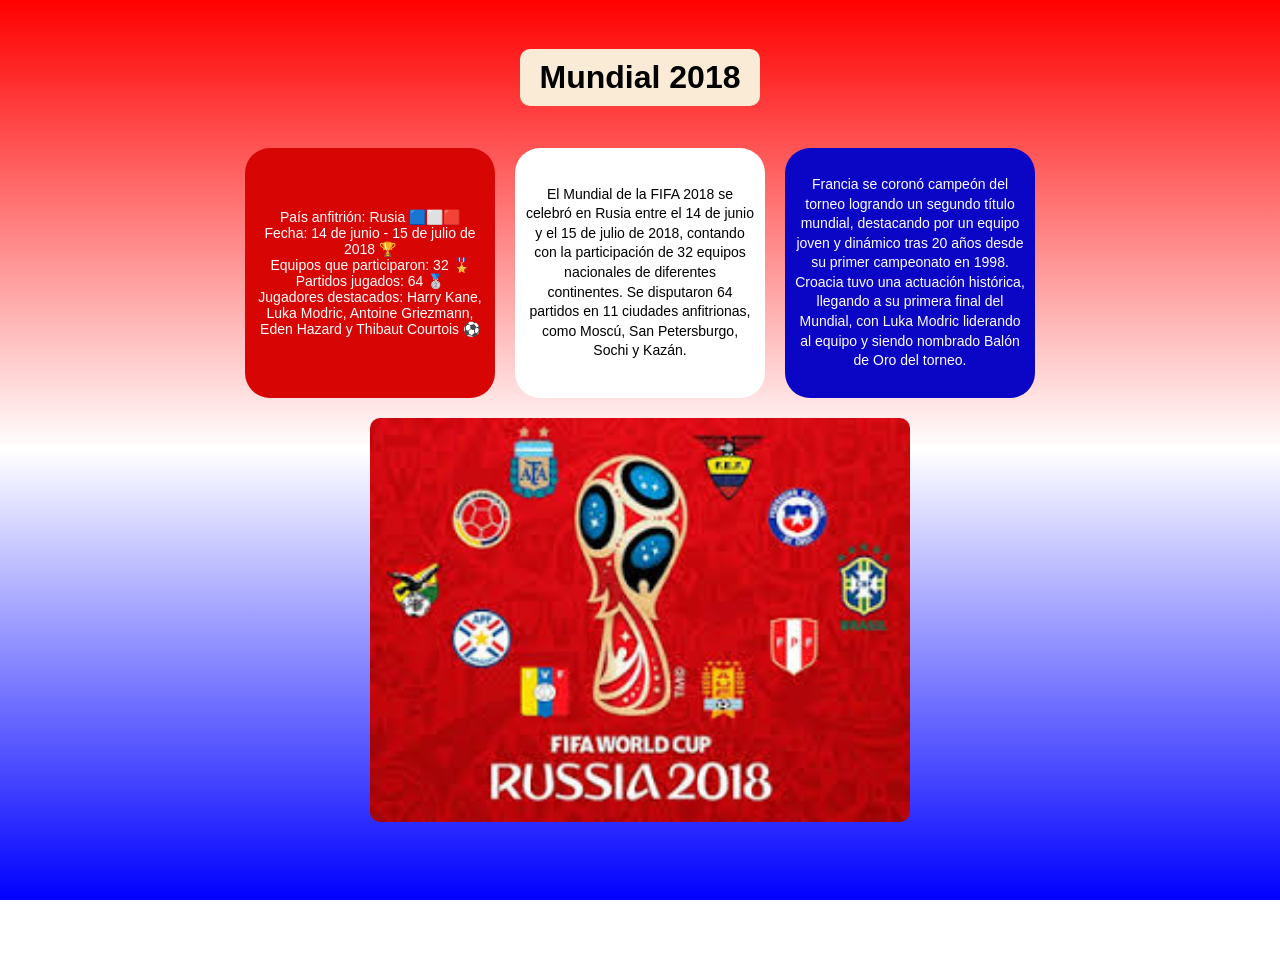
==== index.html @ 2cc969d1 "termine el inicio de la pagina con los cuadros alineados y ademas de que le agregue una imagen" ====
<!DOCTYPE html>
<html lang="es">
<head>
    <meta charset="UTF-8">
    <meta name="viewport" content="width=device-width, initial-scale=1.0">
    <title>Mundial 2018</title>
    <link rel="stylesheet" href="estilos.css">
</head>
<body>
    <!-- Título -->
    <h1>Mundial 2018</h1>

    <!-- Contenedor principal para los tres cuadros -->
    <div class="contenedor-2">

        <!-- Cuadro 1 -->
        <div class="contenedor-1">
            <ul>
                <li>País anfitrión: Rusia 🟦⬜🟥</li>
                <li>Fecha: 14 de junio - 15 de julio de 2018 🏆</li>
                <li>Equipos que participaron: 32 🎖️</li>
                <li>Partidos jugados: 64 🥈</li>
                <li>Jugadores destacados: Harry Kane, Luka Modric, Antoine Griezmann, Eden Hazard y Thibaut Courtois ⚽</li>
            </ul>
        </div>

        <!-- Cuadro 2 -->
        <div class="ppp">
            <p>El Mundial de la FIFA 2018 se celebró en Rusia entre el 14 de junio y el 15 de julio de 2018, contando con la participación de 32 equipos nacionales de diferentes continentes. Se disputaron 64 partidos en 11 ciudades anfitrionas, como Moscú, San Petersburgo, Sochi y Kazán.</p>
        </div>

        <!-- Cuadro 3 -->
        <div class="mmm3">
            <p>Francia se coronó campeón del torneo logrando un segundo título mundial, destacando por un equipo joven y dinámico tras 20 años desde su primer campeonato en 1998.  
            Croacia tuvo una actuación histórica, llegando a su primera final del Mundial, con Luka Modric liderando al equipo y siendo nombrado Balón de Oro del torneo.</p>
        </div>



       
      
      
      </div>

      
       <div class="imagen">


        <img src="mundial.jpg" alt="mundial">



        




<!-- antony inicio -->






 <!-- fin antony -->








 <!-- aless inicio -->













  <!-- aless final -->








  <!-- palala inicio -->












   <!-- palala final -->






</body>
</html>
---- estilos.css ----
body {
    background: linear-gradient(to bottom, red, white, blue);
    background-repeat: no-repeat;     
    background-attachment: fixed;   
    min-height: 100vh;                
    
    padding: 20px;
    font-family: 'Gill Sans', Calibri, 'Trebuchet MS', sans-serif;
    display: flex;
    flex-direction: column;
    align-items: center;
}

/* Título */
h1 {
    background-color: antiquewhite;
    text-align: center;
    padding: 10px 20px;
    border-radius: 10px;
}

/* Contenedor principal para los tres cuadros */
.contenedor-2 {
    display: flex;           
    justify-content: center; 
    gap: 20px;             
    margin-top: 20px;
    flex-wrap: wrap;         
}

/* Estilos comunes para los cuadros */
.contenedor-1, .ppp, .mmm3 {
    width: 250px;
    height: 250px;
    border-radius: 10%;
    display: flex;
    justify-content: center;
    align-items: center;     
    text-align: center;
    padding: 10px;
    box-sizing: border-box;
}

/* Colores individuales */
.contenedor-1 {
    background-color: rgb(216, 5, 5);
    color: white;
}

.ppp {
    background-color: rgb(255, 255, 255);
    color: black; 
}

.mmm3 {
    background-color: rgb(11, 5, 198);
    color: white;
}

/* Lista dentro de contenedor-1 */
.contenedor-1 ul {
    list-style: none; 
    padding: 0;
    margin: 0;
    font-size: 14px;
}

/* Párrafos dentro de ppp y mmm3 */
.ppp p, .mmm3 p {
    font-size: 14px;
    line-height: 1.4;
}



.imagen {
    margin-top: 20px;
    display: flex;
    justify-content: center;
}

.imagen img {
    width: 600px;        
    max-width: 90%;      
    border-radius: 10px; 
}
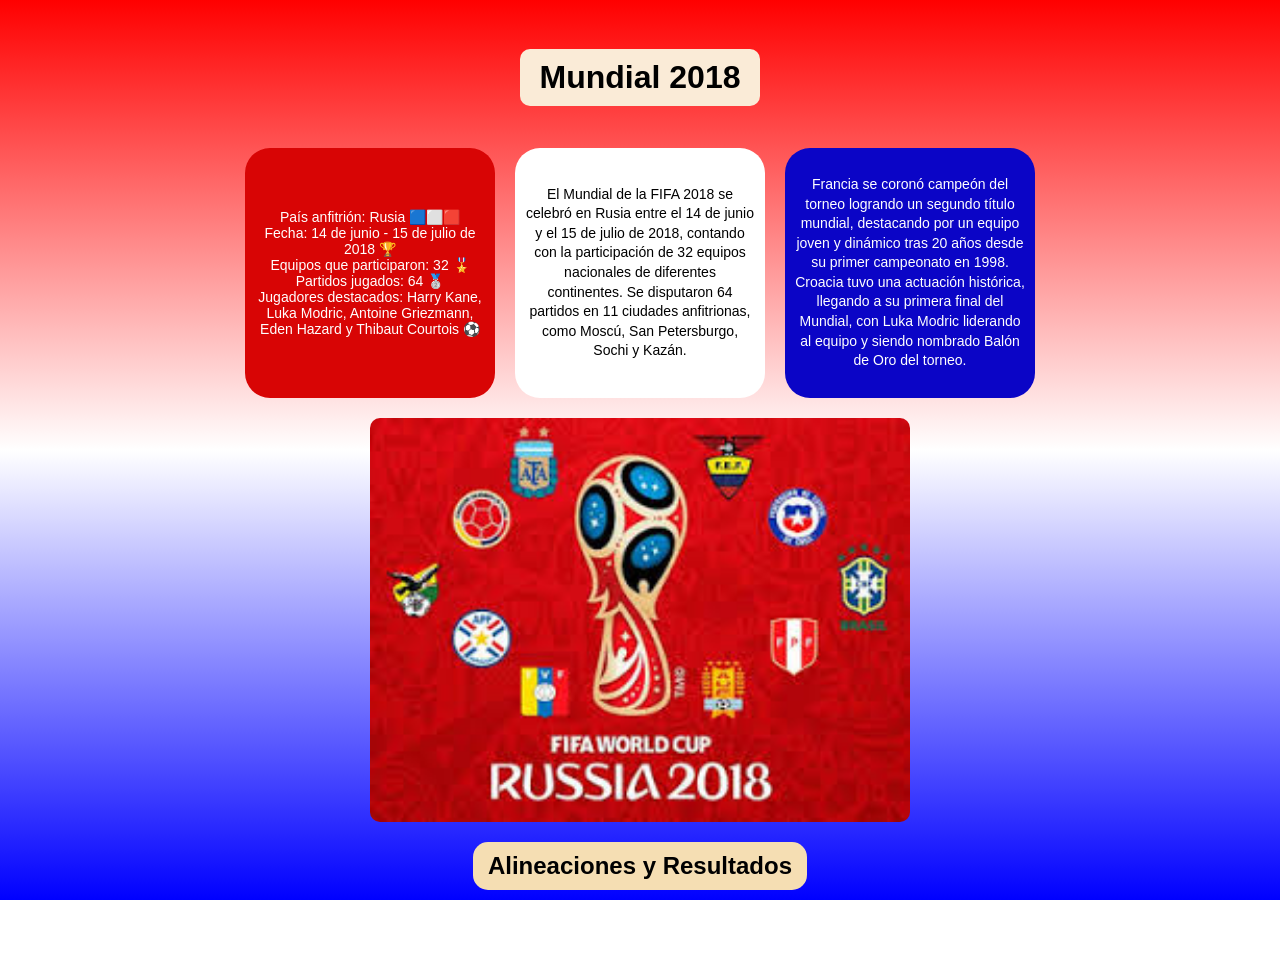
==== commit 92576d10: "titulo de alineaciones y configuracion de codigo css" ====
--- a/index.html
+++ b/index.html
@@ -47,8 +47,7 @@
 
 
         <img src="mundial.jpg" alt="mundial">
-
-
+        </div>
 
         
 
@@ -56,6 +55,7 @@
 
 
 <!-- antony inicio -->
+ <h2>Alineaciones y Resultados</h2>
 
 
 
--- a/estilos.css
+++ b/estilos.css
@@ -83,4 +83,29 @@
     width: 600px;        
     max-width: 90%;      
     border-radius: 10px; 
-}+}
+/* aleazar final */
+
+
+
+/* antony inicio */
+h2{
+    background-color: wheat;
+    border-radius: 15px;
+    padding: 10px 15px;
+}
+
+/* antony final */
+
+
+
+/* aless inicio */
+
+/* aless final */
+
+
+
+/* palala inicio */
+
+/* palala final */
+
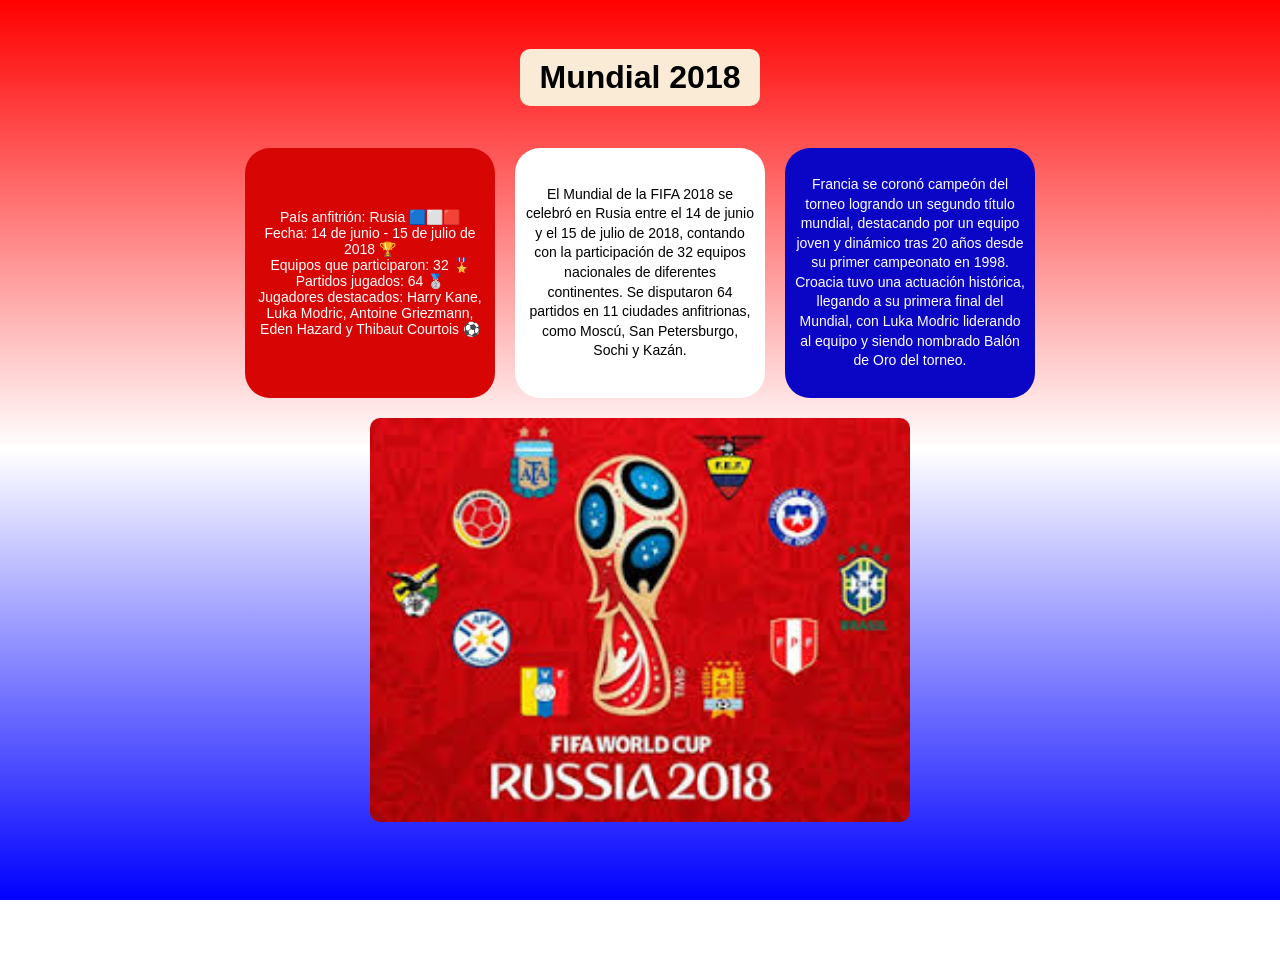
==== commit 473e30d1: "solo puse un nav por que me hacia falta" ====
--- a/index.html
+++ b/index.html
@@ -47,7 +47,8 @@
 
 
         <img src="mundial.jpg" alt="mundial">
-        </div>
+      </div>
+
 
         
 
@@ -55,7 +56,6 @@
 
 
 <!-- antony inicio -->
- <h2>Alineaciones y Resultados</h2>
 
 
 
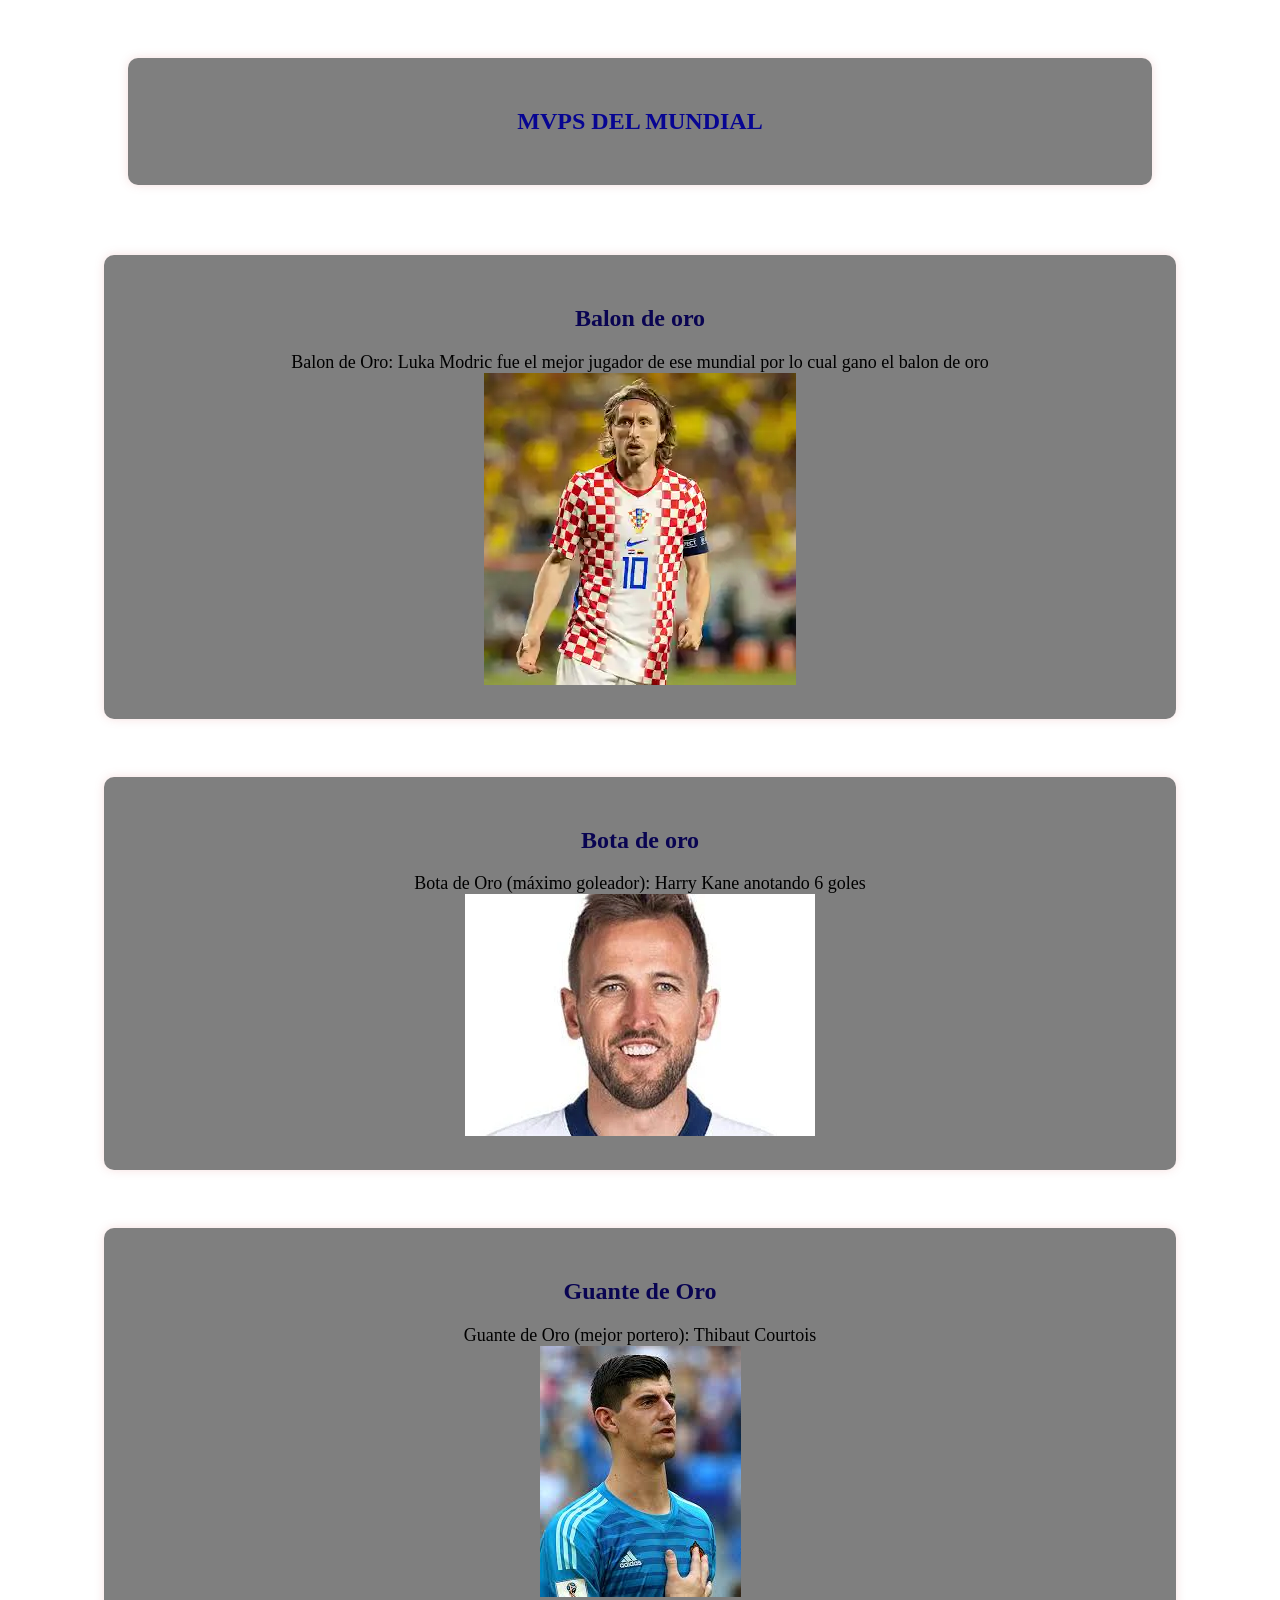
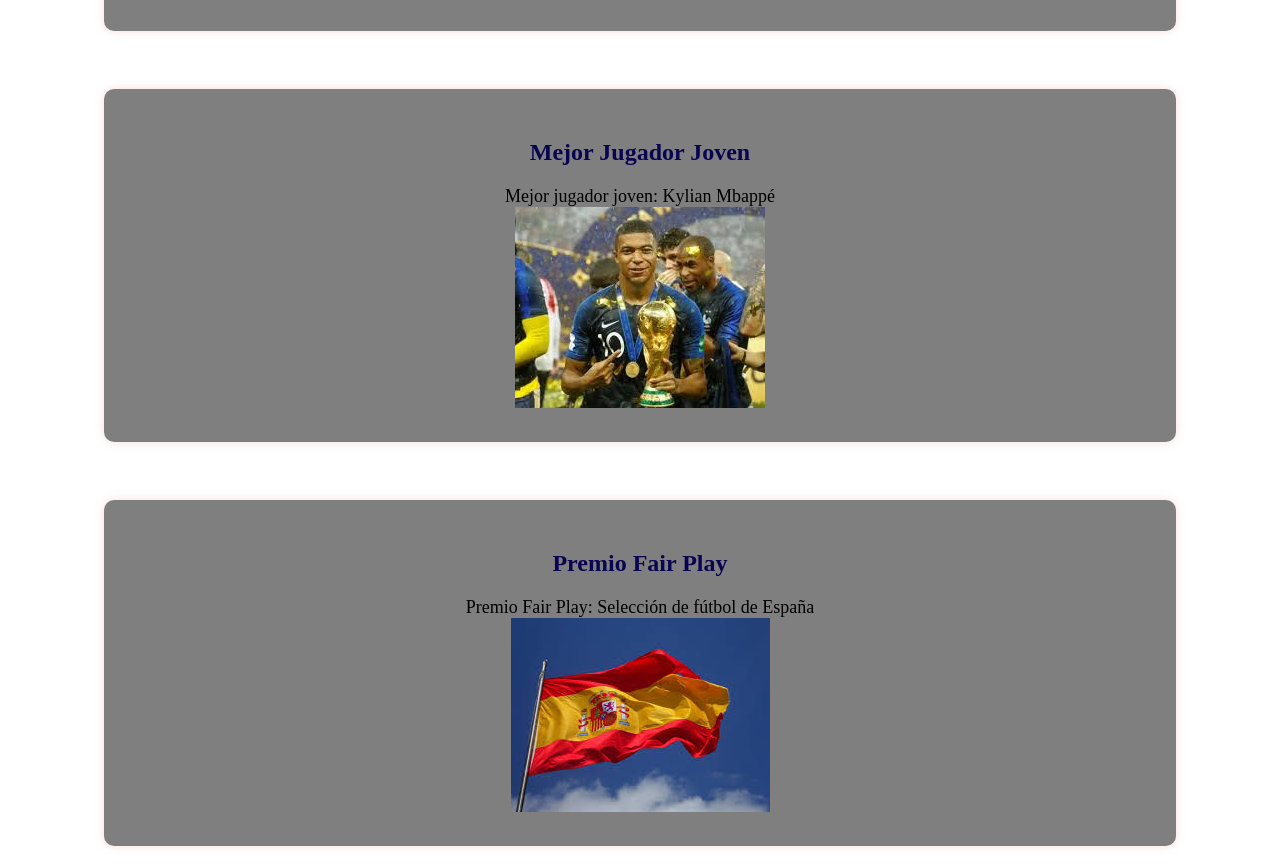
==== commit 76c83f68: "Termine de crear la pagina y le puse scc" ====
--- a/index.html
+++ b/index.html
@@ -1,118 +1,45 @@
 <!DOCTYPE html>
-<html lang="es">
+<html lang="en">
 <head>
     <meta charset="UTF-8">
     <meta name="viewport" content="width=device-width, initial-scale=1.0">
-    <title>Mundial 2018</title>
+    <title>Document</title>
     <link rel="stylesheet" href="estilos.css">
 </head>
 <body>
-    <!-- Título -->
-    <h1>Mundial 2018</h1>
-
-    <!-- Contenedor principal para los tres cuadros -->
-    <div class="contenedor-2">
-
-        <!-- Cuadro 1 -->
-        <div class="contenedor-1">
-            <ul>
-                <li>País anfitrión: Rusia 🟦⬜🟥</li>
-                <li>Fecha: 14 de junio - 15 de julio de 2018 🏆</li>
-                <li>Equipos que participaron: 32 🎖️</li>
-                <li>Partidos jugados: 64 🥈</li>
-                <li>Jugadores destacados: Harry Kane, Luka Modric, Antoine Griezmann, Eden Hazard y Thibaut Courtois ⚽</li>
-            </ul>
-        </div>
-
-        <!-- Cuadro 2 -->
-        <div class="ppp">
-            <p>El Mundial de la FIFA 2018 se celebró en Rusia entre el 14 de junio y el 15 de julio de 2018, contando con la participación de 32 equipos nacionales de diferentes continentes. Se disputaron 64 partidos en 11 ciudades anfitrionas, como Moscú, San Petersburgo, Sochi y Kazán.</p>
-        </div>
-
-        <!-- Cuadro 3 -->
-        <div class="mmm3">
-            <p>Francia se coronó campeón del torneo logrando un segundo título mundial, destacando por un equipo joven y dinámico tras 20 años desde su primer campeonato en 1998.  
-            Croacia tuvo una actuación histórica, llegando a su primera final del Mundial, con Luka Modric liderando al equipo y siendo nombrado Balón de Oro del torneo.</p>
-        </div>
-
-
-
-       
-      
-      
-      </div>
-
-      
-       <div class="imagen">
-
-
-        <img src="mundial.jpg" alt="mundial">
-      </div>
-
-
-        
-
-
-
-
-<!-- antony inicio -->
-
-
-
-
-
-
- <!-- fin antony -->
-
-
-
-
-
-
-
-
- <!-- aless inicio -->
-
-
-
-
-
-
-
-
-
-
-
-
-
-  <!-- aless final -->
-
-
-
-
-
-
-
-
-  <!-- palala inicio -->
-
-
-
-
-
-
-
-
-
-
-
-
-   <!-- palala final -->
-
-
-
-
-
-
+    <header>
+        <section>
+        <h1>MVPS DEL MUNDIAL</h1>
+        </section>
+    </header>
+    <section>
+        <h2>Balon de oro</h2>
+        <p>Balon de Oro: Luka Modric fue el mejor jugador de ese mundial por lo cual gano el balon de oro</p>
+        <img src="Luka.modrc.webp" alt="Luka">
+    </section>
+    <br>
+    <section>
+        <h2>Bota de oro</h2>
+        <p>Bota de Oro (máximo goleador): Harry Kane anotando 6 goles</p>
+        <img src="Harry.kane.webp" alt="Harry">
+    </section>
+    <br>
+    <section>
+        <h2>Guante de Oro</h2>
+        <p>Guante de Oro (mejor portero): Thibaut Courtois</p>
+        <img src="Cour.tua.jpg" alt="Courtois">
+    </section>
+    <br>
+    <section>
+        <h2>Mejor Jugador Joven</h2>
+        <p>Mejor jugador joven: Kylian Mbappé</p>
+        <img src="kiki.mba.jpg" alt="Mbappe">
+    </section>
+    <br>
+    <section>
+        <h2>Premio Fair Play</h2>
+        <p>Premio Fair Play: Selección de fútbol de España</p>
+        <img src="espa.ñaxd.jpg" alt="España">
+    </section>
 </body>
 </html>
--- a/estilos.css
+++ b/estilos.css
@@ -1,111 +1,28 @@
-body {
-    background: linear-gradient(to bottom, red, white, blue);
-    background-repeat: no-repeat;     
-    background-attachment: fixed;   
-    min-height: 100vh;                
-    
-    padding: 20px;
-    font-family: 'Gill Sans', Calibri, 'Trebuchet MS', sans-serif;
-    display: flex;
-    flex-direction: column;
-    align-items: center;
+header {
+    background: linear-gradient(to rinht, #8B0000, #b22222);
+    color: rgb(7, 5, 146);
+    text-align: center;
+    padding: 30px;
 }
 
-/* Título */
-h1 {
-    background-color: antiquewhite;
+section {
+    padding: 30px;
     text-align: center;
-    padding: 10px 20px;
+}
+section h2 {
+    color: #090452;
+    text-align: center;
+}
+section p {
+    max-width: 700px;
+    margin: auto;
+    font-size: 18px;
+}
+/* TARJETA CENTRAL */
+section {
+    background: rgba(0, 0, 0, 0.5);
+    margin: 20px auto;
+    width: 80%;
     border-radius: 10px;
-}
-
-/* Contenedor principal para los tres cuadros */
-.contenedor-2 {
-    display: flex;           
-    justify-content: center; 
-    gap: 20px;             
-    margin-top: 20px;
-    flex-wrap: wrap;         
-}
-
-/* Estilos comunes para los cuadros */
-.contenedor-1, .ppp, .mmm3 {
-    width: 250px;
-    height: 250px;
-    border-radius: 10%;
-    display: flex;
-    justify-content: center;
-    align-items: center;     
-    text-align: center;
-    padding: 10px;
-    box-sizing: border-box;
-}
-
-/* Colores individuales */
-.contenedor-1 {
-    background-color: rgb(216, 5, 5);
-    color: white;
-}
-
-.ppp {
-    background-color: rgb(255, 255, 255);
-    color: black; 
-}
-
-.mmm3 {
-    background-color: rgb(11, 5, 198);
-    color: white;
-}
-
-/* Lista dentro de contenedor-1 */
-.contenedor-1 ul {
-    list-style: none; 
-    padding: 0;
-    margin: 0;
-    font-size: 14px;
-}
-
-/* Párrafos dentro de ppp y mmm3 */
-.ppp p, .mmm3 p {
-    font-size: 14px;
-    line-height: 1.4;
-}
-
-
-
-.imagen {
-    margin-top: 20px;
-    display: flex;
-    justify-content: center;
-}
-
-.imagen img {
-    width: 600px;        
-    max-width: 90%;      
-    border-radius: 10px; 
-}
-/* aleazar final */
-
-
-
-/* antony inicio */
-h2{
-    background-color: wheat;
-    border-radius: 15px;
-    padding: 10px 15px;
-}
-
-/* antony final */
-
-
-
-/* aless inicio */
-
-/* aless final */
-
-
-
-/* palala inicio */
-
-/* palala final */
-
+    box-shadow: 0px 0px 10px rgba(245, 218, 218, 0.87);
+}
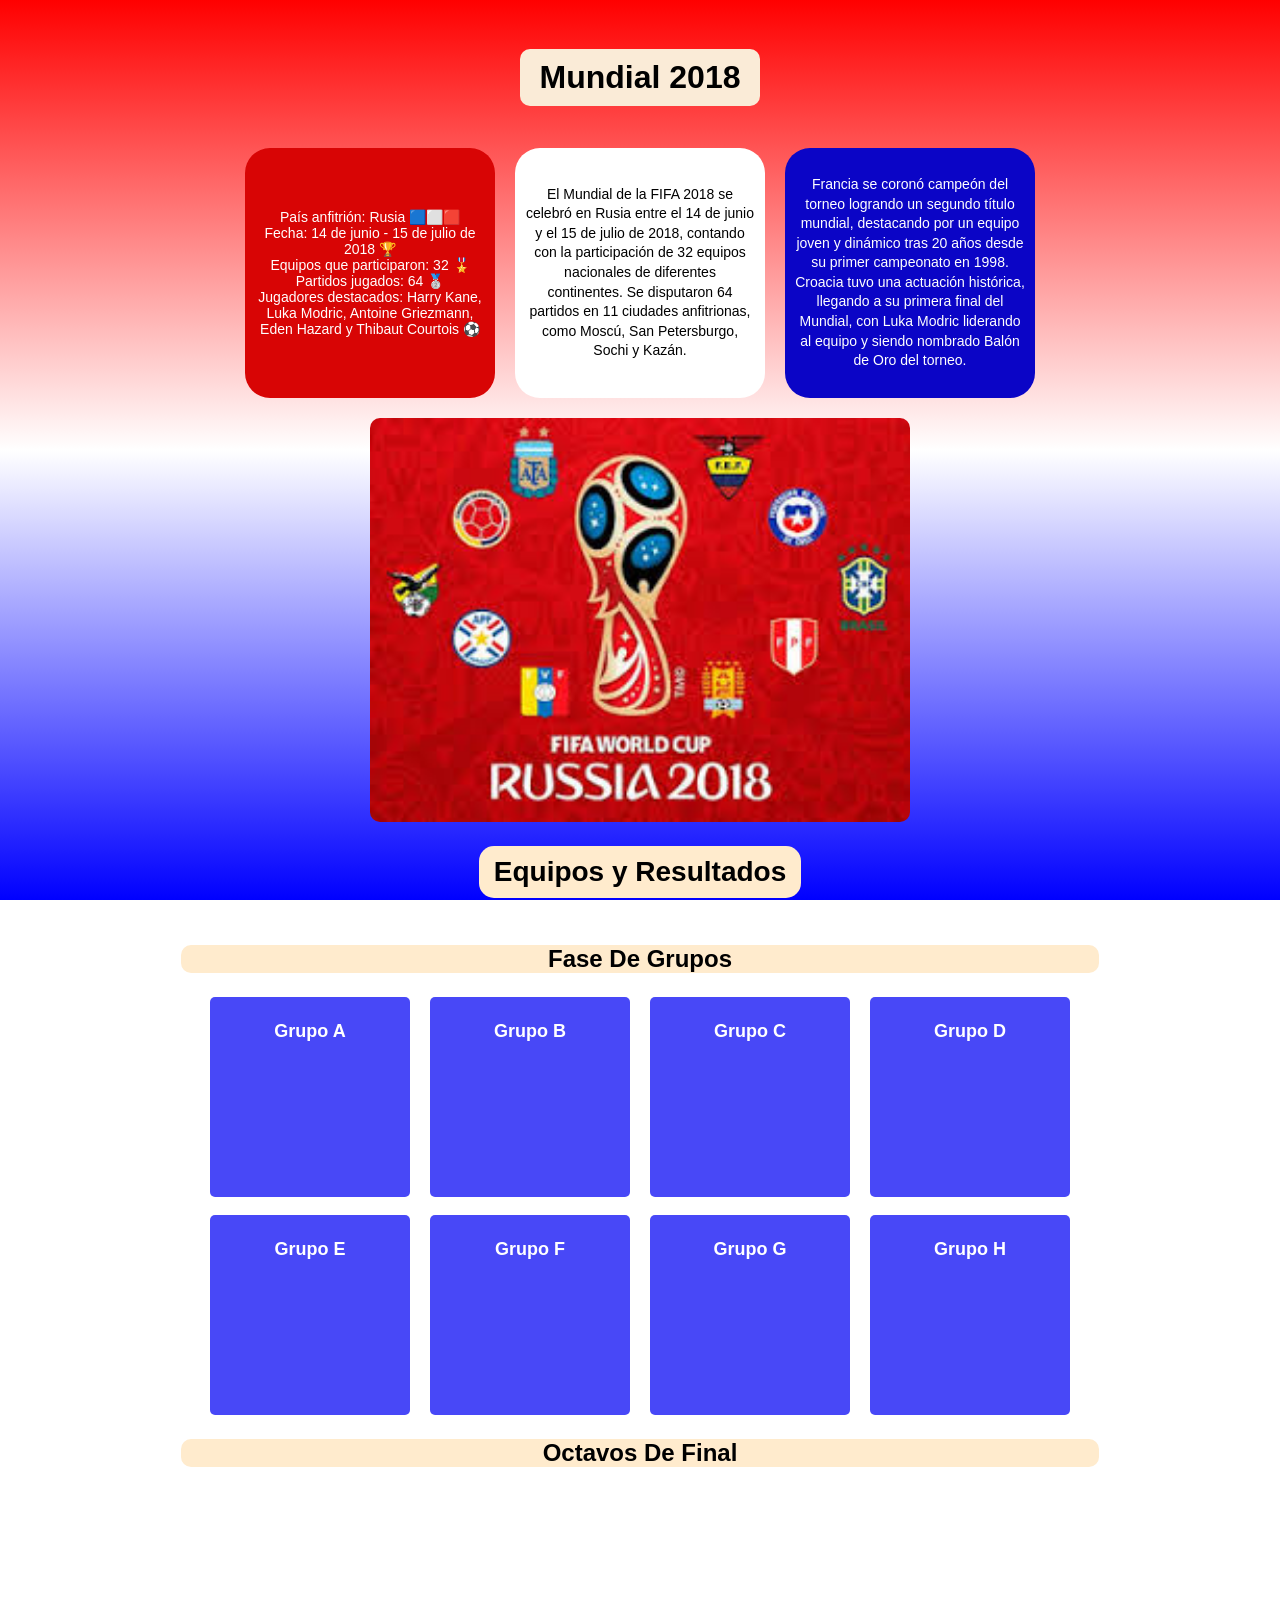
==== commit 097f1533: "creacion de cajas y bloques con css" ====
--- a/index.html
+++ b/index.html
@@ -1,45 +1,146 @@
 <!DOCTYPE html>
-<html lang="en">
+<html lang="es">
 <head>
     <meta charset="UTF-8">
     <meta name="viewport" content="width=device-width, initial-scale=1.0">
-    <title>Document</title>
+    <title>Mundial 2018</title>
     <link rel="stylesheet" href="estilos.css">
 </head>
 <body>
-    <header>
-        <section>
-        <h1>MVPS DEL MUNDIAL</h1>
-        </section>
-    </header>
-    <section>
-        <h2>Balon de oro</h2>
-        <p>Balon de Oro: Luka Modric fue el mejor jugador de ese mundial por lo cual gano el balon de oro</p>
-        <img src="Luka.modrc.webp" alt="Luka">
-    </section>
-    <br>
-    <section>
-        <h2>Bota de oro</h2>
-        <p>Bota de Oro (máximo goleador): Harry Kane anotando 6 goles</p>
-        <img src="Harry.kane.webp" alt="Harry">
-    </section>
-    <br>
-    <section>
-        <h2>Guante de Oro</h2>
-        <p>Guante de Oro (mejor portero): Thibaut Courtois</p>
-        <img src="Cour.tua.jpg" alt="Courtois">
-    </section>
-    <br>
-    <section>
-        <h2>Mejor Jugador Joven</h2>
-        <p>Mejor jugador joven: Kylian Mbappé</p>
-        <img src="kiki.mba.jpg" alt="Mbappe">
-    </section>
-    <br>
-    <section>
-        <h2>Premio Fair Play</h2>
-        <p>Premio Fair Play: Selección de fútbol de España</p>
-        <img src="espa.ñaxd.jpg" alt="España">
-    </section>
+    <!-- Título -->
+    <h1>Mundial 2018</h1>
+
+    <!-- Contenedor principal para los tres cuadros -->
+    <div class="contenedor-2">
+
+        <!-- Cuadro 1 -->
+        <div class="contenedor-1">
+            <ul>
+                <li>País anfitrión: Rusia 🟦⬜🟥</li>
+                <li>Fecha: 14 de junio - 15 de julio de 2018 🏆</li>
+                <li>Equipos que participaron: 32 🎖️</li>
+                <li>Partidos jugados: 64 🥈</li>
+                <li>Jugadores destacados: Harry Kane, Luka Modric, Antoine Griezmann, Eden Hazard y Thibaut Courtois ⚽</li>
+            </ul>
+        </div>
+
+        <!-- Cuadro 2 -->
+        <div class="ppp">
+            <p>El Mundial de la FIFA 2018 se celebró en Rusia entre el 14 de junio y el 15 de julio de 2018, contando con la participación de 32 equipos nacionales de diferentes continentes. Se disputaron 64 partidos en 11 ciudades anfitrionas, como Moscú, San Petersburgo, Sochi y Kazán.</p>
+        </div>
+
+        <!-- Cuadro 3 -->
+        <div class="mmm3">
+            <p>Francia se coronó campeón del torneo logrando un segundo título mundial, destacando por un equipo joven y dinámico tras 20 años desde su primer campeonato en 1998.  
+            Croacia tuvo una actuación histórica, llegando a su primera final del Mundial, con Luka Modric liderando al equipo y siendo nombrado Balón de Oro del torneo.</p>
+        </div>
+
+
+
+       
+      
+      
+      </div>
+
+      
+       <div class="imagen">
+
+
+        <img src="mundial.jpg" alt="mundial">
+        </div>
+
+        
+
+
+
+
+<!-- antony inicio -->
+ <h2>Equipos y Resultados</h2>
+     
+<h3>Fase De Grupos</h3>
+    
+ <div class="Contenedor-equipo1">
+    <div class="caja"><h4>Grupo A</h4></div>
+    <div class="caja"><h4>Grupo B</h4></div>
+    <div class="caja"><h4>Grupo C</h4></div>
+    <div class="caja"><h4>Grupo D</h4></div>
+ </div>
+ <br>
+ <div class="contenedor-equipo2">
+    <div class="caja"><h4>Grupo E</h4></div>
+    <div class="caja"><h4>Grupo F</h4></div>
+    <div class="caja"><h4>Grupo G</h4></div>
+    <div class="caja"><h4>Grupo H</h4></div>
+ </div>
+
+ <h3>Octavos De Final</h3>
+
+ <div class="Contenedor-octavos1">
+    <div class="caja1"><h4>1</h4></div>
+    <div class="caja1"><h4>2</h4></div>
+    <div class="caja1"><h4>3</h4></div>
+    <div class="caja1"><h4>4</h4></div>
+ </div>
+ <br>
+ <div class="contenedor-octavos2">
+    <div class="caja1"><h4>5</h4></div>
+    <div class="caja1"><h4>6</h4></div>
+    <div class="caja1"><h4>7</h4></div>
+    <div class="caja1"><h4>8</h4></div>
+ </div>
+
+
+ <!-- fin antony -->
+
+
+
+
+
+
+
+
+ <!-- aless inicio -->
+
+
+
+
+
+
+
+
+
+
+
+
+
+  <!-- aless final -->
+
+
+
+
+
+
+
+
+  <!-- palala inicio -->
+
+
+
+
+
+
+
+
+
+
+
+
+   <!-- palala final -->
+
+
+
+
+
+
 </body>
 </html>
--- a/estilos.css
+++ b/estilos.css
@@ -1,28 +1,155 @@
-header {
-    background: linear-gradient(to rinht, #8B0000, #b22222);
-    color: rgb(7, 5, 146);
-    text-align: center;
-    padding: 30px;
+body {
+    background: linear-gradient(to bottom, red, white, blue);
+    background-repeat: no-repeat;     
+    background-attachment: fixed;   
+    min-height: 100vh;                
+    
+    padding: 20px;
+    font-family: 'Gill Sans', Calibri, 'Trebuchet MS', sans-serif;
+    display: flex;
+    flex-direction: column;
+    align-items: center;
 }
 
-section {
-    padding: 30px;
+/* Título */
+h1 {
+    background-color: antiquewhite;
     text-align: center;
+    padding: 10px 20px;
+    border-radius: 10px;
 }
-section h2 {
-    color: #090452;
+
+/* Contenedor principal para los tres cuadros */
+.contenedor-2 {
+    display: flex;           
+    justify-content: center; 
+    gap: 20px;             
+    margin-top: 20px;
+    flex-wrap: wrap;         
+}
+
+/* Estilos comunes para los cuadros */
+.contenedor-1, .ppp, .mmm3 {
+    width: 250px;
+    height: 250px;
+    border-radius: 10%;
+    display: flex;
+    justify-content: center;
+    align-items: center;     
     text-align: center;
+    padding: 10px;
+    box-sizing: border-box;
 }
-section p {
-    max-width: 700px;
-    margin: auto;
+
+/* Colores individuales */
+.contenedor-1 {
+    background-color: rgb(216, 5, 5);
+    color: white;
+}
+
+.ppp {
+    background-color: rgb(255, 255, 255);
+    color: black; 
+}
+
+.mmm3 {
+    background-color: rgb(11, 5, 198);
+    color: white;
+}
+
+/* Lista dentro de contenedor-1 */
+.contenedor-1 ul {
+    list-style: none; 
+    padding: 0;
+    margin: 0;
+    font-size: 14px;
+}
+
+/* Párrafos dentro de ppp y mmm3 */
+.ppp p, .mmm3 p {
+    font-size: 14px;
+    line-height: 1.4;
+}
+
+
+
+.imagen {
+    margin-top: 20px;
+    display: flex;
+    justify-content: center;
+}
+
+.imagen img {
+    width: 600px;        
+    max-width: 90%;      
+    border-radius: 10px; 
+}
+/* aleazar final */
+
+
+
+/* antony inicio */
+h2{
+    background-color: blanchedalmond;
+    border-radius: 15px;
+    padding: 10px 15px;
+    font-size: 28px;
+}
+h3{
+    font-size: 24px;
+    font-family: 'Lucida Sans', 'Lucida Sans Regular', 'Lucida Grande', 'Lucida Sans Unicode', Geneva, Verdana, sans-serif;
+    text-align: center;
+    background-color: blanchedalmond;
+    height: 75%;
+    width: 75%;
+    border-radius: 10px;
+}
+.caja{
+    background-color: rgba(31, 31, 245, 0.815);
+    border-radius: 5px;
+    height: 200px;
+    width: 200px;
+}
+.Contenedor-equipo1{
+    display: flex;
+    gap: 20px;
+}
+.contenedor-equipo2{
+    display: flex;
+    gap: 20px;
+}
+h4{
+    text-align: center;
+    color: white;
     font-size: 18px;
+    font-family: 'Segoe UI', Tahoma, Geneva, Verdana, sans-serif;
 }
-/* TARJETA CENTRAL */
-section {
-    background: rgba(0, 0, 0, 0.5);
-    margin: 20px auto;
-    width: 80%;
-    border-radius: 10px;
-    box-shadow: 0px 0px 10px rgba(245, 218, 218, 0.87);
-}+.caja1{
+    background-color: white;
+    border-radius: 5px;
+    height: 200px;
+    width: 200px;
+}
+.contenedor-octavos1{
+    display: flex;
+    gap: 20px;
+}
+.contenedor-octavos2{
+    display: flex;
+    gap: 20px;
+}
+
+
+/* antony final */
+
+
+/* aless inicio */
+
+/* aless final */
+
+
+
+/* palala inicio */
+
+/* palala final */
+
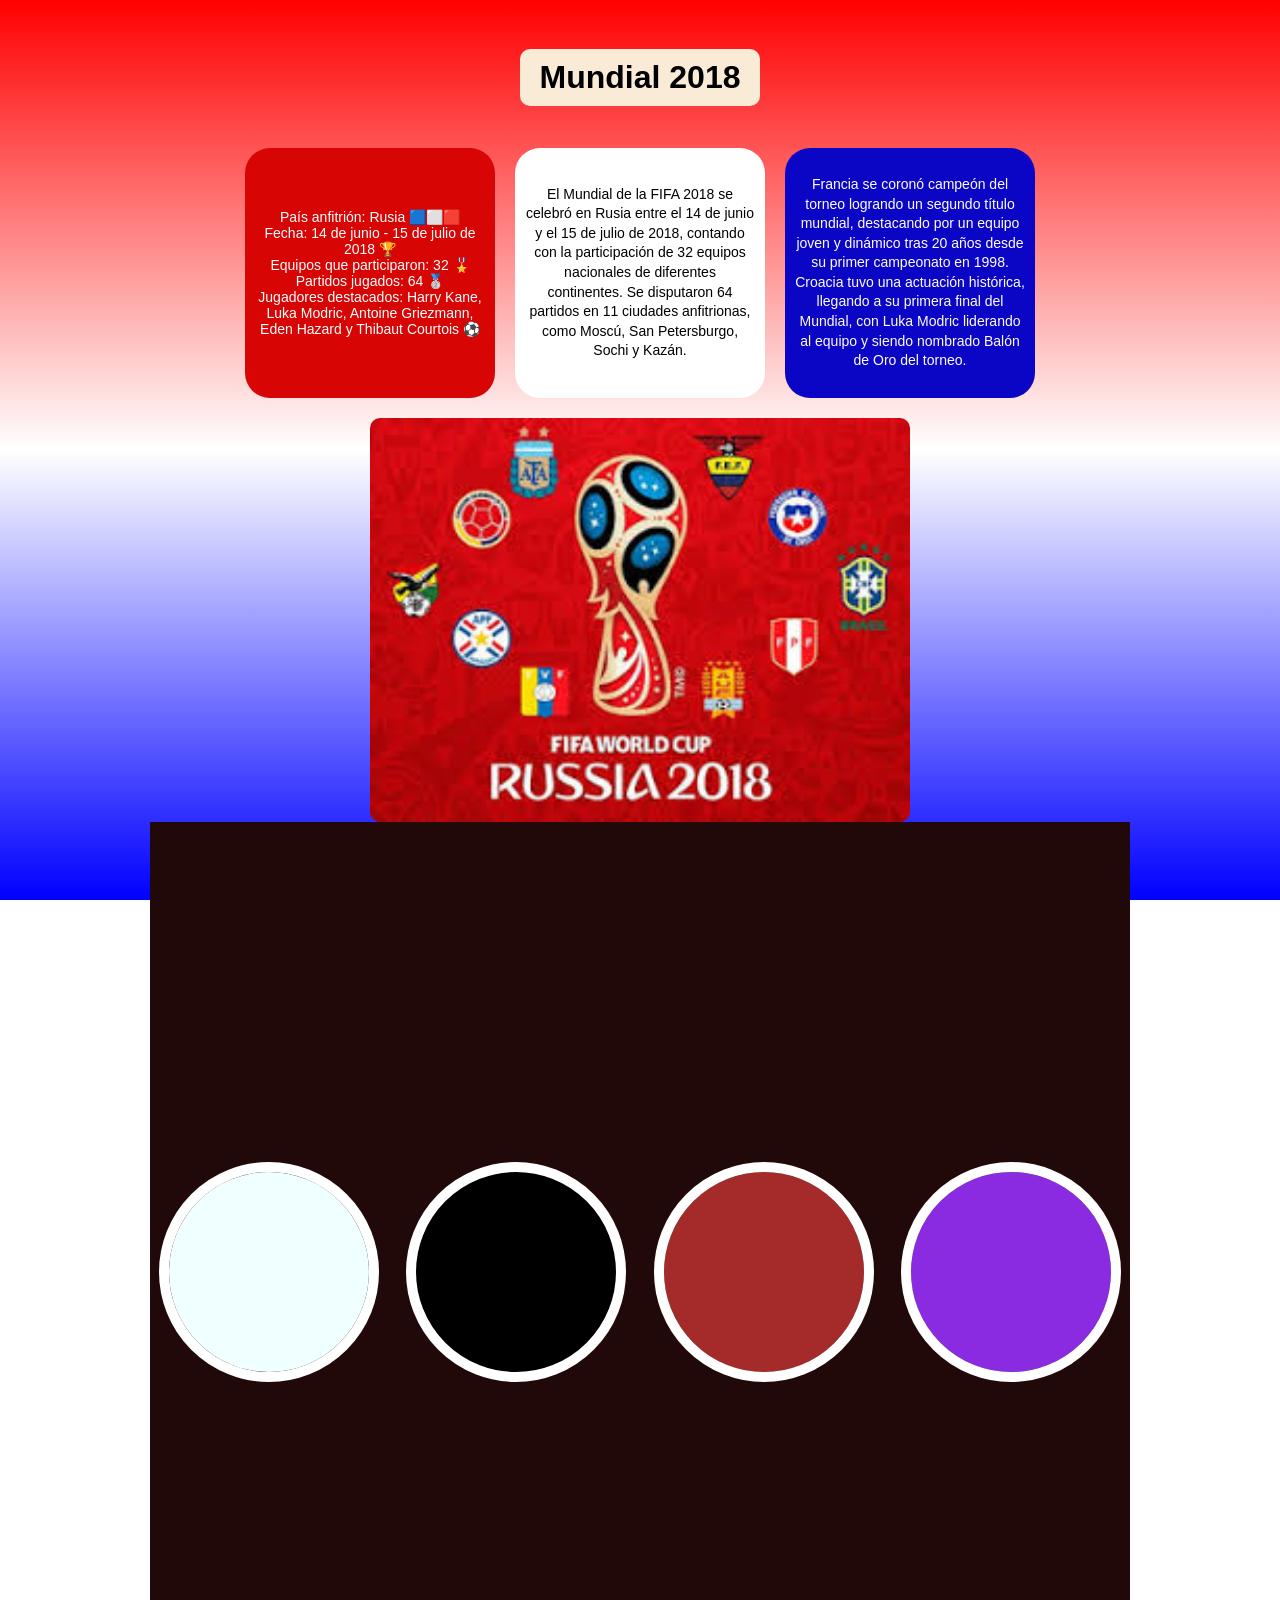
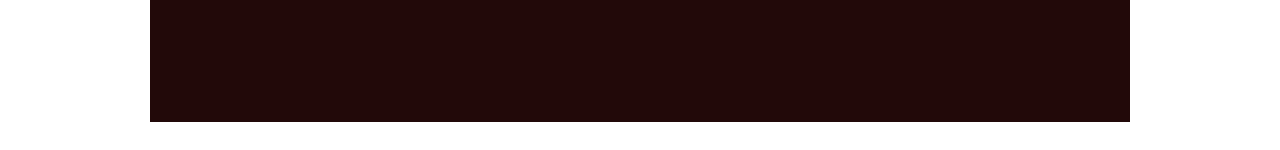
==== commit ba9cc9d4: "solo termine de ver unas cosas y agregar lo de las fotos" ====
--- a/index.html
+++ b/index.html
@@ -47,7 +47,20 @@
 
 
         <img src="mundial.jpg" alt="mundial">
-        </div>
+      </div>
+ 
+
+
+          <div class="contenedor">
+    
+    <div class="caja1"></div>
+    <div class="caja2"></div>
+    <div class="caja3"></div>
+    <div class="caja4"></div>
+    
+     
+
+   </div>
 
         
 
@@ -55,39 +68,10 @@
 
 
 <!-- antony inicio -->
- <h2>Equipos y Resultados</h2>
-     
-<h3>Fase De Grupos</h3>
-    
- <div class="Contenedor-equipo1">
-    <div class="caja"><h4>Grupo A</h4></div>
-    <div class="caja"><h4>Grupo B</h4></div>
-    <div class="caja"><h4>Grupo C</h4></div>
-    <div class="caja"><h4>Grupo D</h4></div>
- </div>
- <br>
- <div class="contenedor-equipo2">
-    <div class="caja"><h4>Grupo E</h4></div>
-    <div class="caja"><h4>Grupo F</h4></div>
-    <div class="caja"><h4>Grupo G</h4></div>
-    <div class="caja"><h4>Grupo H</h4></div>
- </div>
 
- <h3>Octavos De Final</h3>
 
- <div class="Contenedor-octavos1">
-    <div class="caja1"><h4>1</h4></div>
-    <div class="caja1"><h4>2</h4></div>
-    <div class="caja1"><h4>3</h4></div>
-    <div class="caja1"><h4>4</h4></div>
- </div>
- <br>
- <div class="contenedor-octavos2">
-    <div class="caja1"><h4>5</h4></div>
-    <div class="caja1"><h4>6</h4></div>
-    <div class="caja1"><h4>7</h4></div>
-    <div class="caja1"><h4>8</h4></div>
- </div>
+
+
 
 
  <!-- fin antony -->
--- a/estilos.css
+++ b/estilos.css
@@ -84,72 +84,44 @@
     max-width: 90%;      
     border-radius: 10px; 
 }
-/* aleazar final */
 
 
+.contenedor{
+    display: flex;
+    column-gap: 10px;
+    justify-content: space-around;
+    flex-wrap: wrap;
+    flex-direction: row-reverse;
+    background-color: rgb(34, 9, 9);
+    width: 80%;
+    height: 100vh;
+    margin: 0 auto;
+    align-items: center;
 
-/* antony inicio */
-h2{
-    background-color: blanchedalmond;
-    border-radius: 15px;
-    padding: 10px 15px;
-    font-size: 28px;
 }
-h3{
-    font-size: 24px;
-    font-family: 'Lucida Sans', 'Lucida Sans Regular', 'Lucida Grande', 'Lucida Sans Unicode', Geneva, Verdana, sans-serif;
-    text-align: center;
-    background-color: blanchedalmond;
-    height: 75%;
-    width: 75%;
-    border-radius: 10px;
-}
-.caja{
-    background-color: rgba(31, 31, 245, 0.815);
-    border-radius: 5px;
+
+.contenedor div{
+
+    width: 200px;
     height: 200px;
-    width: 200px;
-}
-.Contenedor-equipo1{
-    display: flex;
-    gap: 20px;
-}
-.contenedor-equipo2{
-    display: flex;
-    gap: 20px;
-}
-h4{
-    text-align: center;
-    color: white;
-    font-size: 18px;
-    font-family: 'Segoe UI', Tahoma, Geneva, Verdana, sans-serif;
-}
-.caja1{
-    background-color: white;
-    border-radius: 5px;
-    height: 200px;
-    width: 200px;
-}
-.contenedor-octavos1{
-    display: flex;
-    gap: 20px;
-}
-.contenedor-octavos2{
-    display: flex;
-    gap: 20px;
+    border-radius: 50%;
+    outline: 10px solid white;
+
 }
 
 
-/* antony final */
+.contenedor .caja1{
+    background-color: blueviolet;
+}
 
+.contenedor .caja2{
+    background-color: brown;
+}
 
-/* aless inicio */
+.contenedor .caja3{
+    background-color: black;
+}
 
-/* aless final */
-
-
-
-/* palala inicio */
-
-/* palala final */
-
+.contenedor .caja4{
+    background-color: azure;
+}
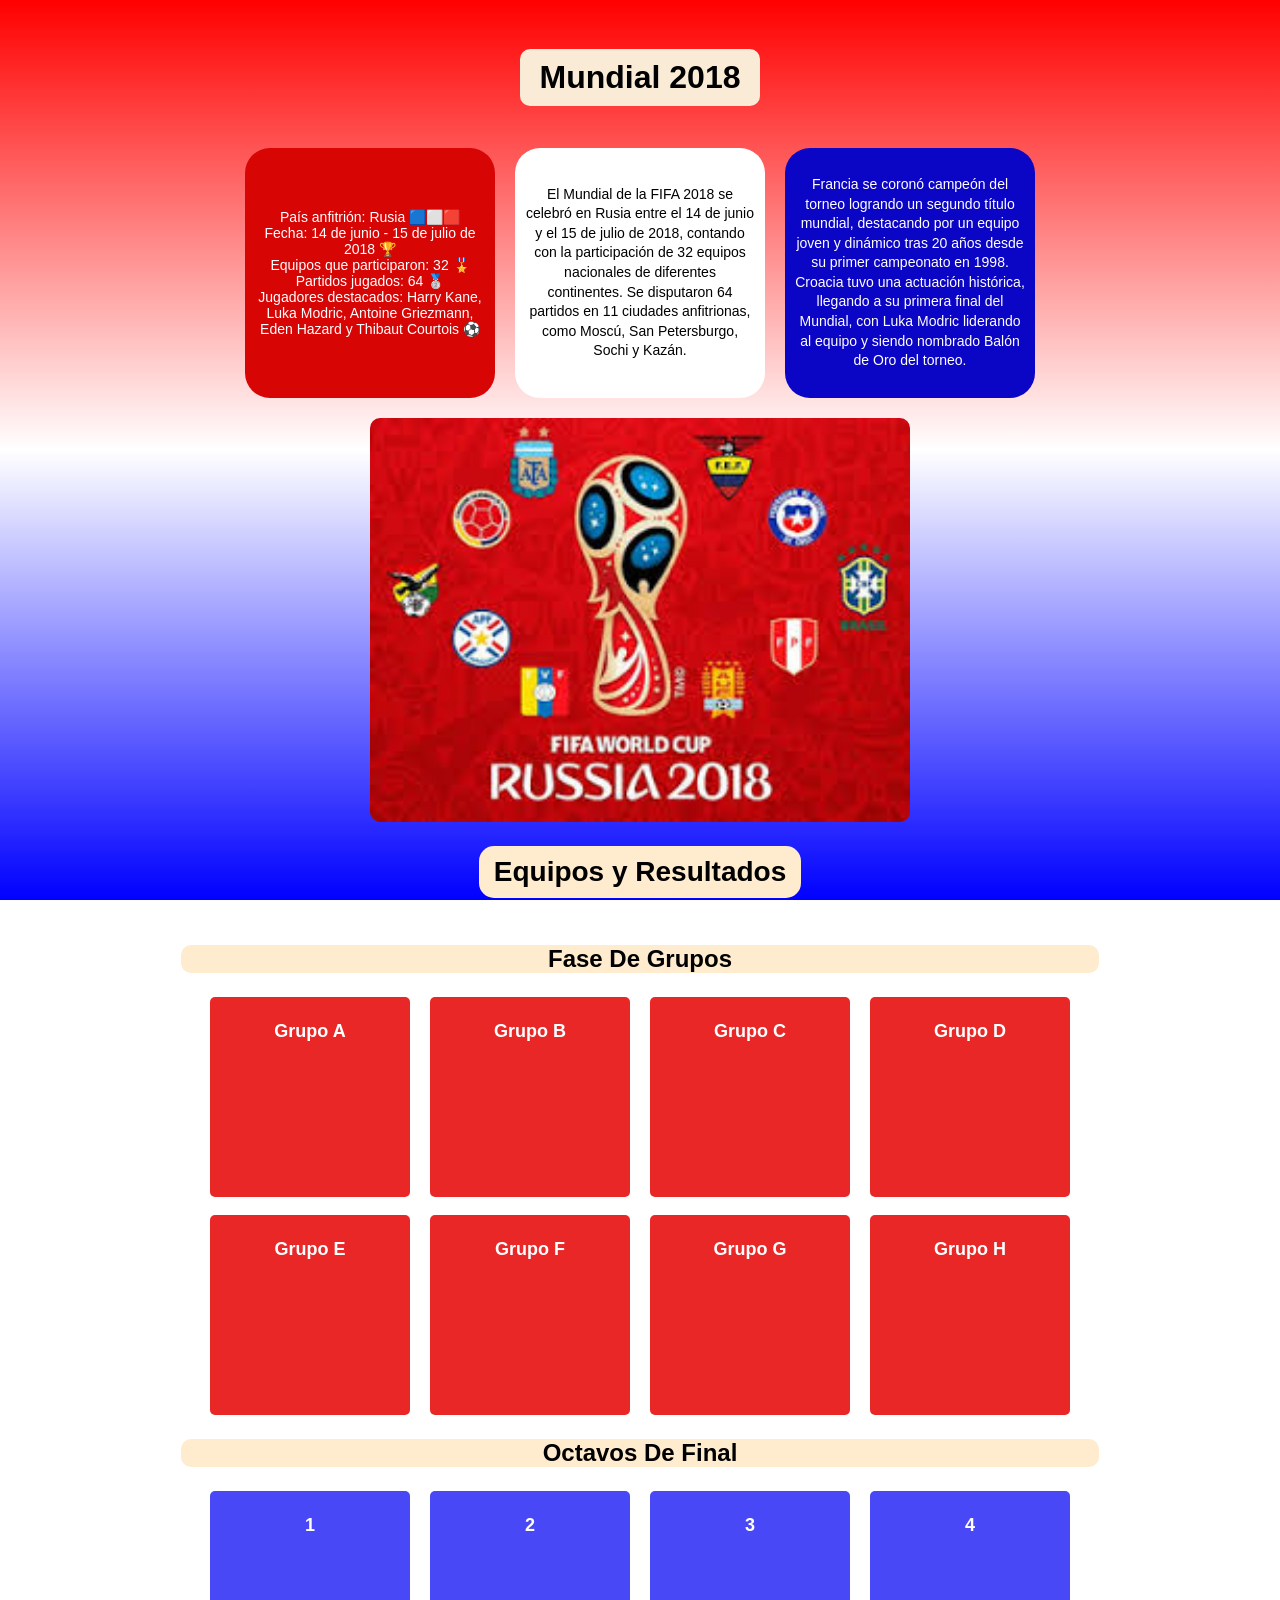
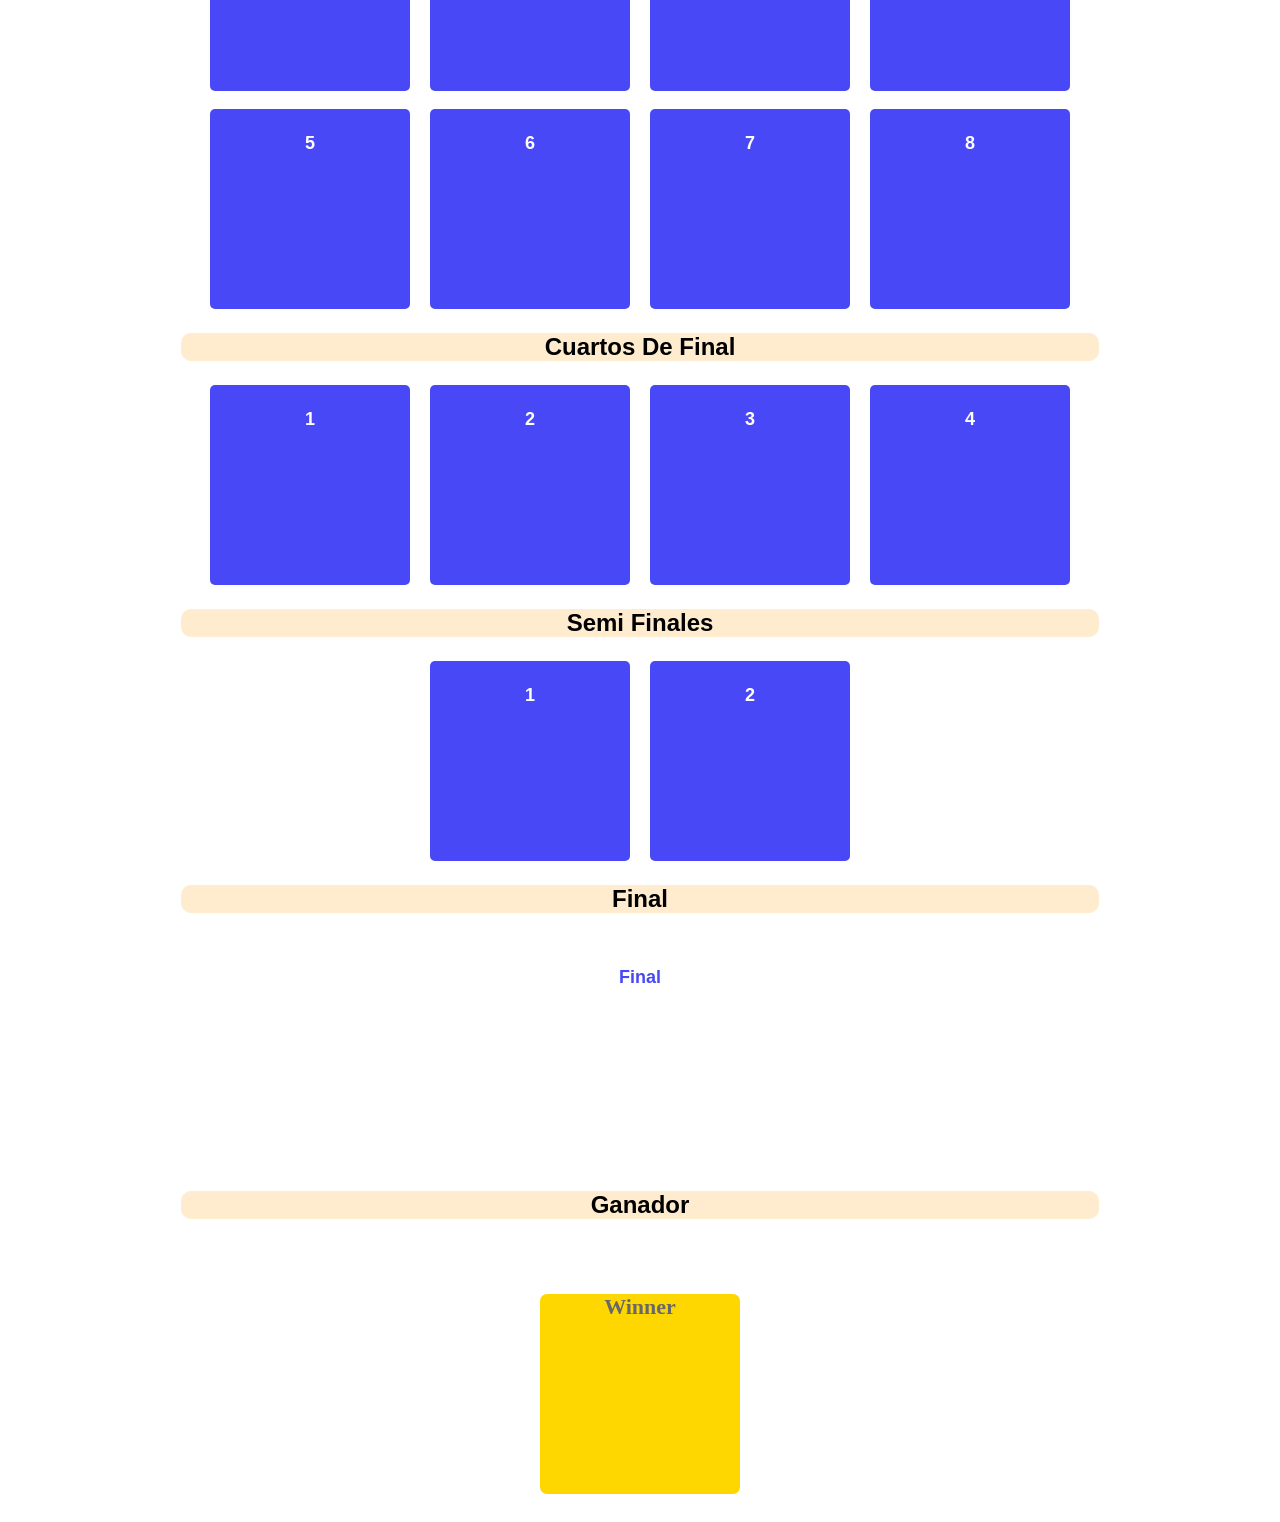
==== commit 439e4785: "finalize mi parte con cajas y filas" ====
--- a/index.html
+++ b/index.html
@@ -47,20 +47,7 @@
 
 
         <img src="mundial.jpg" alt="mundial">
-      </div>
- 
-
-
-          <div class="contenedor">
-    
-    <div class="caja1"></div>
-    <div class="caja2"></div>
-    <div class="caja3"></div>
-    <div class="caja4"></div>
-    
-     
-
-   </div>
+        </div>
 
         
 
@@ -68,9 +55,66 @@
 
 
 <!-- antony inicio -->
+ <h2>Equipos y Resultados</h2>
+     
+<h3>Fase De Grupos</h3>
+    
+ <div class="Contenedor-equipo1">
+    <div class="caja0"><h4>Grupo A</h4></div>
+    <div class="caja0"><h4>Grupo B</h4></div>
+    <div class="caja0"><h4>Grupo C</h4></div>
+    <div class="caja0"><h4>Grupo D</h4></div>
+ </div>
+ <br>
+ <div class="contenedor-equipo2">
+    <div class="caja0"><h4>Grupo E</h4></div>
+    <div class="caja0"><h4>Grupo F</h4></div>
+    <div class="caja0"><h4>Grupo G</h4></div>
+    <div class="caja0"><h4>Grupo H</h4></div>
+ </div>
 
+ <h3>Octavos De Final</h3>
 
+ <div class="Contenedor-octavos1">
+    <div class="caja1"><h4>1</h4></div>
+    <div class="caja1"><h4>2</h4></div>
+    <div class="caja1"><h4>3</h4></div>
+    <div class="caja1"><h4>4</h4></div>
+ </div>
+ <br>
+ <div class="contenedor-octavos2">
+    <div class="caja1"><h4>5</h4></div>
+    <div class="caja1"><h4>6</h4></div>
+    <div class="caja1"><h4>7</h4></div>
+    <div class="caja1"><h4>8</h4></div>
+ </div>
+ 
+ <h3>Cuartos De Final</h3>
 
+<div class="contenedor-cuartos">
+    <div class="caja"><h4>1</h4></div>
+    <div class="caja"><h4>2</h4></div>
+    <div class="caja"><h4>3</h4></div>
+    <div class="caja"><h4>4</h4></div>
+ </div>
+
+ <h3>Semi Finales</h3>
+
+ <div class="contenedor-semis">
+    <div class="caja1"><h4>1</h4></div>
+    <div class="caja1"><h4>2</h4></div>
+ </div>
+
+ <h3>Final</h3>
+  
+ <div class="contenedor-final">
+    <div class="caja2"><h5>Final</h5></div>
+ </div>
+
+ <h3>Ganador</h3>
+ <div class="contenedor-win">
+    <div class="caja3"><h6>Winner</h6></div>
+ </div>
 
 
 
--- a/estilos.css
+++ b/estilos.css
@@ -84,44 +84,111 @@
     max-width: 90%;      
     border-radius: 10px; 
 }
+/* aleazar final */
 
 
-.contenedor{
+
+/* antony inicio */
+h2{
+    background-color: blanchedalmond;
+    border-radius: 15px;
+    padding: 10px 15px;
+    font-size: 28px;
+}
+h3{
+    font-size: 24px;
+    font-family: 'Lucida Sans', 'Lucida Sans Regular', 'Lucida Grande', 'Lucida Sans Unicode', Geneva, Verdana, sans-serif;
+    text-align: center;
+    background-color: blanchedalmond;
+    height: 75%;
+    width: 75%;
+    border-radius: 10px;
+}
+.caja{
+    background-color: rgba(31, 31, 245, 0.815);
+    border-radius: 5px;
+    height: 200px;
+    width: 200px;
+}
+.caja0{
+    background-color: rgba(232, 13, 13, 0.89);
+    border-radius: 5px;
+    height: 200px;
+    width: 200px;
+}
+.Contenedor-equipo1{
     display: flex;
-    column-gap: 10px;
-    justify-content: space-around;
-    flex-wrap: wrap;
-    flex-direction: row-reverse;
-    background-color: rgb(34, 9, 9);
-    width: 80%;
-    height: 100vh;
-    margin: 0 auto;
-    align-items: center;
-
+    gap: 20px;
 }
-
-.contenedor div{
-
+.contenedor-equipo2{
+    display: flex;
+    gap: 20px;
+}
+h4{
+    text-align: center;
+    color: white;
+    font-size: 18px;
+    font-family: 'Segoe UI', Tahoma, Geneva, Verdana, sans-serif;
+}
+h5{
+    text-align: center;
+    color: rgba(31, 31, 245, 0.815);
+    font-size: 18px;
+    font-family: 'Segoe UI', Tahoma, Geneva, Verdana, sans-serif;
+}
+h6{
+    text-align: center;
+    color: rgb(104, 104, 104);
+    font-size: 22px;
+    font-family: Georgia, 'Times New Roman', Times, serif;
+}
+.caja1{
+    background-color: rgba(31, 31, 245, 0.815);
+    border-radius: 5px;
+    height: 200px;
     width: 200px;
+}
+.caja2{
+    background-color: white;
+    border-radius: 5px;
     height: 200px;
-    border-radius: 50%;
-    outline: 10px solid white;
-
+    width: 200px;
+}
+.caja3{
+    background-color: gold;
+    border-radius: 7px;
+    height: 200px;
+    width: 200px;
+}
+.Contenedor-octavos1{
+    display: flex;
+    gap: 20px;
+}
+.contenedor-octavos2{
+    display: flex;
+    gap: 20px;
+}
+.contenedor-cuartos{
+    display: flex;
+    gap: 20px;
+}
+.contenedor-semis{
+    display: flex;
+    gap: 20px;
 }
 
 
-.contenedor .caja1{
-    background-color: blueviolet;
-}
 
-.contenedor .caja2{
-    background-color: brown;
-}
+/* antony final */
 
-.contenedor .caja3{
-    background-color: black;
-}
 
-.contenedor .caja4{
-    background-color: azure;
-}+/* aless inicio */
+
+/* aless final */
+
+
+
+/* palala inicio */
+
+/* palala final */
+
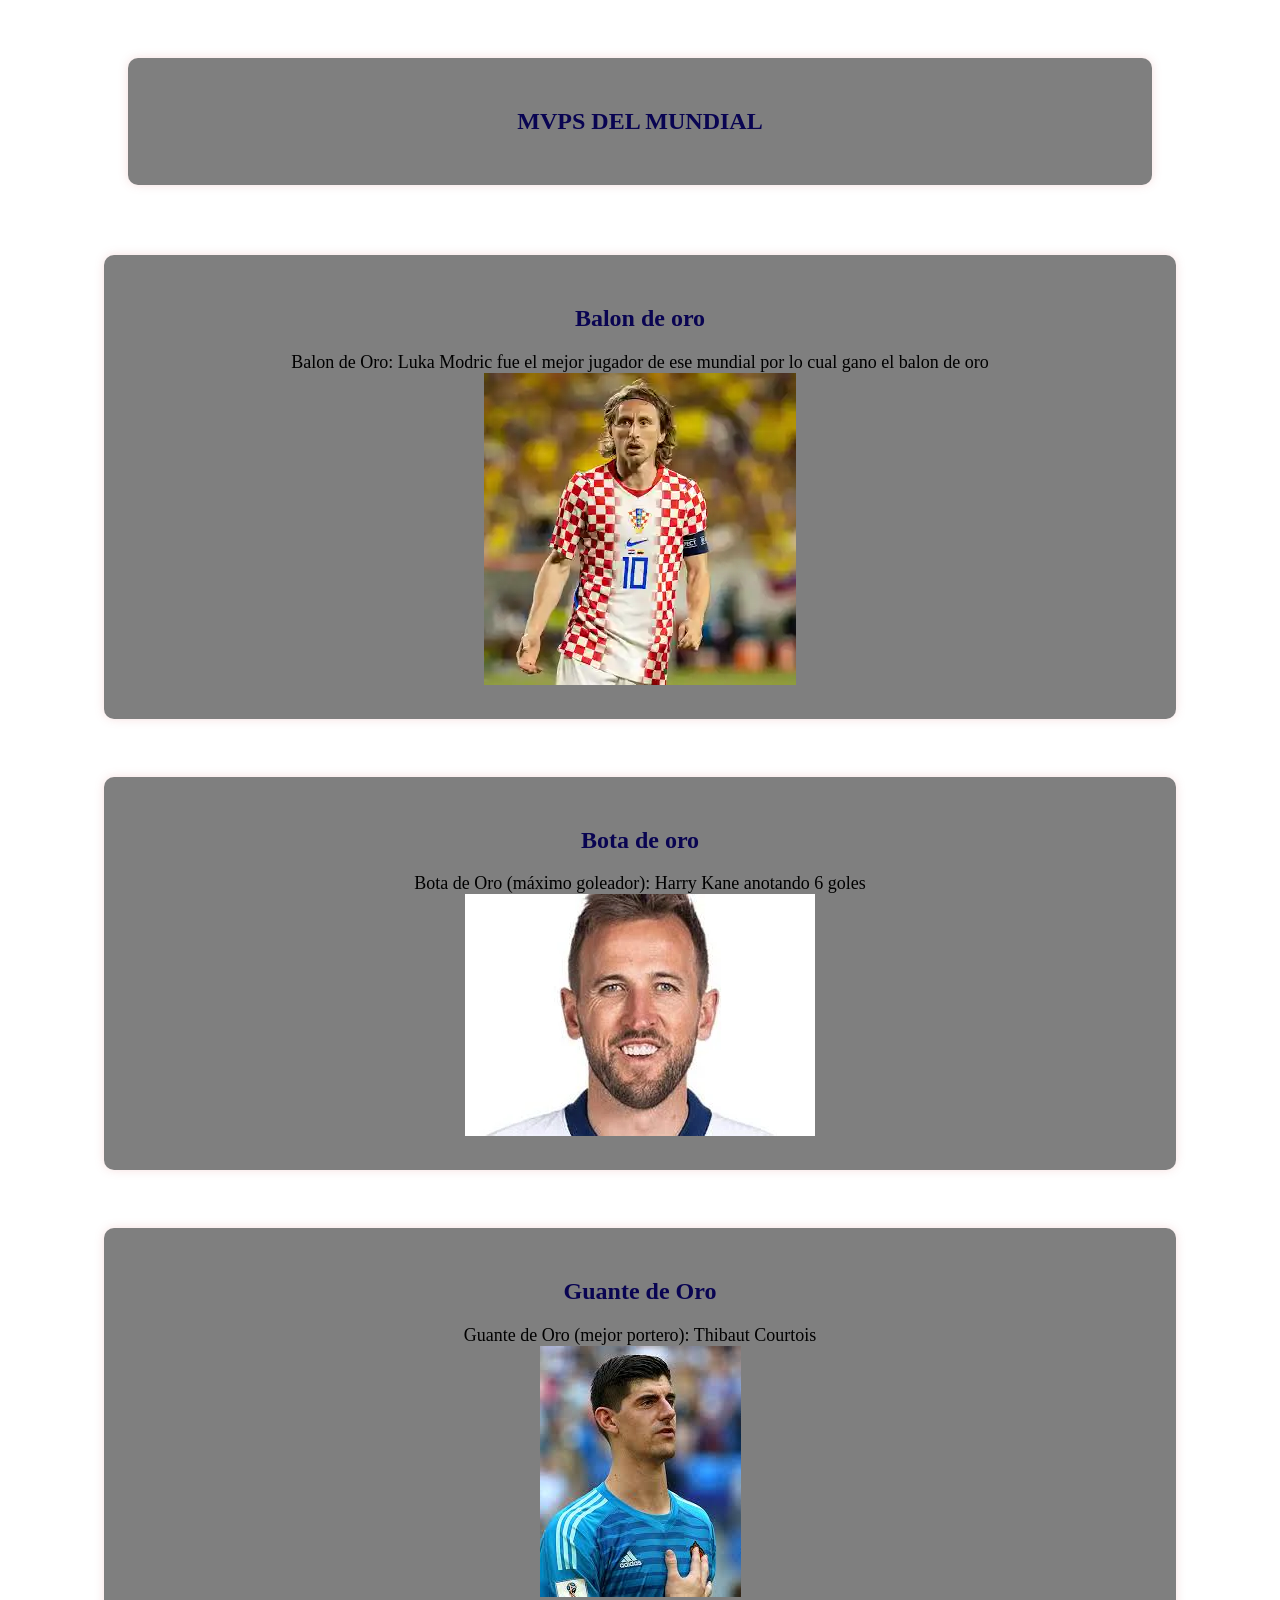
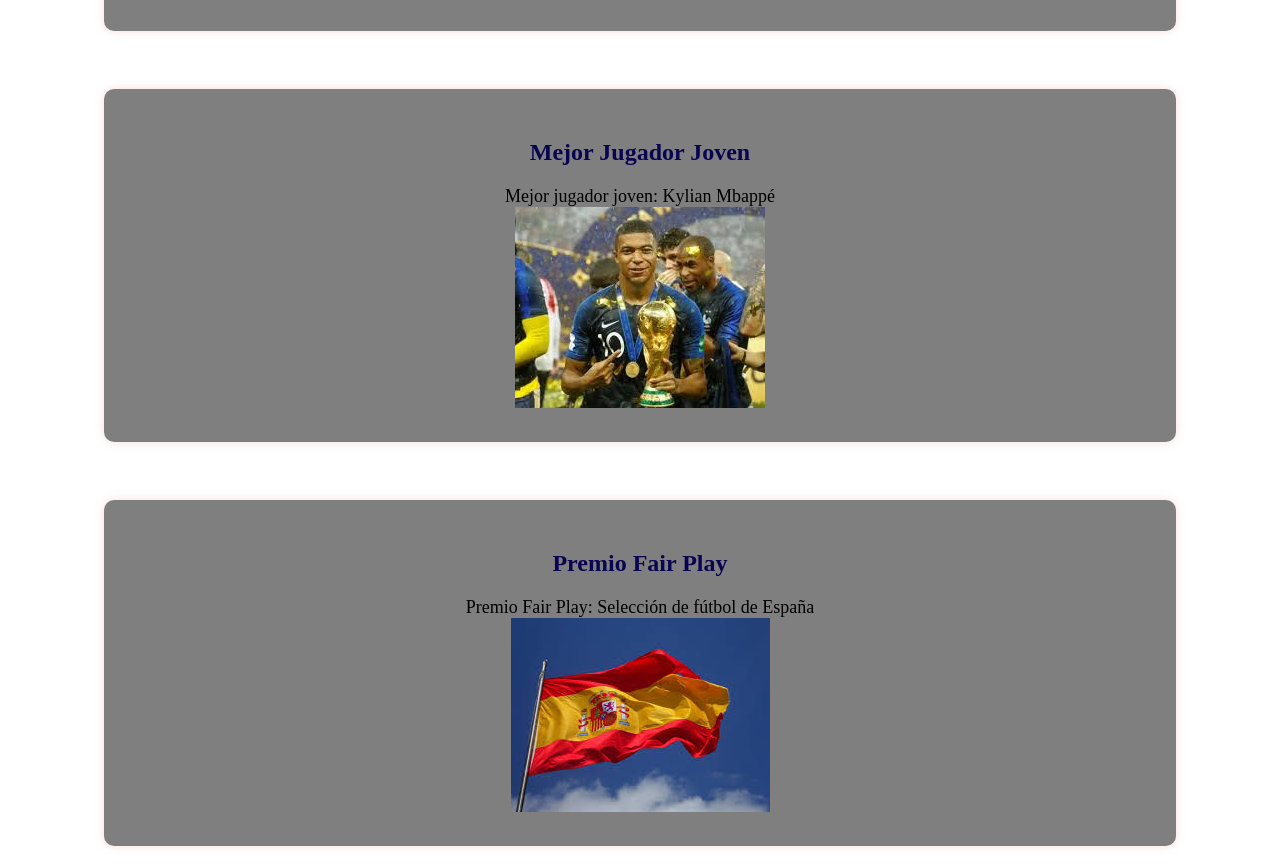
==== commit 434b75f8: "le cambie los h1 por h2" ====
--- a/index.html
+++ b/index.html
@@ -1,174 +1,46 @@
 <!DOCTYPE html>
-<html lang="es">
+<html lang="en">
 <head>
     <meta charset="UTF-8">
     <meta name="viewport" content="width=device-width, initial-scale=1.0">
-    <title>Mundial 2018</title>
+    <title>Document</title>
     <link rel="stylesheet" href="estilos.css">
 </head>
 <body>
-    <!-- Título -->
-    <h1>Mundial 2018</h1>
-
-    <!-- Contenedor principal para los tres cuadros -->
-    <div class="contenedor-2">
-
-        <!-- Cuadro 1 -->
-        <div class="contenedor-1">
-            <ul>
-                <li>País anfitrión: Rusia 🟦⬜🟥</li>
-                <li>Fecha: 14 de junio - 15 de julio de 2018 🏆</li>
-                <li>Equipos que participaron: 32 🎖️</li>
-                <li>Partidos jugados: 64 🥈</li>
-                <li>Jugadores destacados: Harry Kane, Luka Modric, Antoine Griezmann, Eden Hazard y Thibaut Courtois ⚽</li>
-            </ul>
-        </div>
-
-        <!-- Cuadro 2 -->
-        <div class="ppp">
-            <p>El Mundial de la FIFA 2018 se celebró en Rusia entre el 14 de junio y el 15 de julio de 2018, contando con la participación de 32 equipos nacionales de diferentes continentes. Se disputaron 64 partidos en 11 ciudades anfitrionas, como Moscú, San Petersburgo, Sochi y Kazán.</p>
-        </div>
-
-        <!-- Cuadro 3 -->
-        <div class="mmm3">
-            <p>Francia se coronó campeón del torneo logrando un segundo título mundial, destacando por un equipo joven y dinámico tras 20 años desde su primer campeonato en 1998.  
-            Croacia tuvo una actuación histórica, llegando a su primera final del Mundial, con Luka Modric liderando al equipo y siendo nombrado Balón de Oro del torneo.</p>
-        </div>
-
-
-
-       
-      
-      
-      </div>
-
-      
-       <div class="imagen">
-
-
-        <img src="mundial.jpg" alt="mundial">
-        </div>
-
-        
-
-
-
-
-<!-- antony inicio -->
- <h2>Equipos y Resultados</h2>
-     
-<h3>Fase De Grupos</h3>
     
- <div class="Contenedor-equipo1">
-    <div class="caja0"><h4>Grupo A</h4></div>
-    <div class="caja0"><h4>Grupo B</h4></div>
-    <div class="caja0"><h4>Grupo C</h4></div>
-    <div class="caja0"><h4>Grupo D</h4></div>
- </div>
- <br>
- <div class="contenedor-equipo2">
-    <div class="caja0"><h4>Grupo E</h4></div>
-    <div class="caja0"><h4>Grupo F</h4></div>
-    <div class="caja0"><h4>Grupo G</h4></div>
-    <div class="caja0"><h4>Grupo H</h4></div>
- </div>
-
- <h3>Octavos De Final</h3>
-
- <div class="Contenedor-octavos1">
-    <div class="caja1"><h4>1</h4></div>
-    <div class="caja1"><h4>2</h4></div>
-    <div class="caja1"><h4>3</h4></div>
-    <div class="caja1"><h4>4</h4></div>
- </div>
- <br>
- <div class="contenedor-octavos2">
-    <div class="caja1"><h4>5</h4></div>
-    <div class="caja1"><h4>6</h4></div>
-    <div class="caja1"><h4>7</h4></div>
-    <div class="caja1"><h4>8</h4></div>
- </div>
- 
- <h3>Cuartos De Final</h3>
-
-<div class="contenedor-cuartos">
-    <div class="caja"><h4>1</h4></div>
-    <div class="caja"><h4>2</h4></div>
-    <div class="caja"><h4>3</h4></div>
-    <div class="caja"><h4>4</h4></div>
- </div>
-
- <h3>Semi Finales</h3>
-
- <div class="contenedor-semis">
-    <div class="caja1"><h4>1</h4></div>
-    <div class="caja1"><h4>2</h4></div>
- </div>
-
- <h3>Final</h3>
-  
- <div class="contenedor-final">
-    <div class="caja2"><h5>Final</h5></div>
- </div>
-
- <h3>Ganador</h3>
- <div class="contenedor-win">
-    <div class="caja3"><h6>Winner</h6></div>
- </div>
-
-
-
- <!-- fin antony -->
-
-
-
-
-
-
-
-
- <!-- aless inicio -->
-
-
-
-
-
-
-
-
-
-
-
-
-
-  <!-- aless final -->
-
-
-
-
-
-
-
-
-  <!-- palala inicio -->
-
-
-
-
-
-
-
-
-
-
-
-
-   <!-- palala final -->
-
-
-
-
-
-
+    <header>
+        <section>
+        <h2>MVPS DEL MUNDIAL</h2>
+        </section>
+    </header>
+    <section>
+        <h2>Balon de oro</h2>
+        <p>Balon de Oro: Luka Modric fue el mejor jugador de ese mundial por lo cual gano el balon de oro</p>
+        <img src="Luka.modrc.webp" alt="Luka">
+    </section>
+    <br>
+    <section>
+        <h2>Bota de oro</h2>
+        <p>Bota de Oro (máximo goleador): Harry Kane anotando 6 goles</p>
+        <img src="Harry.kane.webp" alt="Harry">
+    </section>
+    <br>
+    <section>
+        <h2>Guante de Oro</h2>
+        <p>Guante de Oro (mejor portero): Thibaut Courtois</p>
+        <img src="Cour.tua.jpg" alt="Courtois">
+    </section>
+    <br>
+    <section>
+        <h2>Mejor Jugador Joven</h2>
+        <p>Mejor jugador joven: Kylian Mbappé</p>
+        <img src="kiki.mba.jpg" alt="Mbappe">
+    </section>
+    <br>
+    <section>
+        <h2>Premio Fair Play</h2>
+        <p>Premio Fair Play: Selección de fútbol de España</p>
+        <img src="espa.ñaxd.jpg" alt="España">
+    </section>
 </body>
 </html>
--- a/estilos.css
+++ b/estilos.css
@@ -1,194 +1,26 @@
-body {
-    background: linear-gradient(to bottom, red, white, blue);
-    background-repeat: no-repeat;     
-    background-attachment: fixed;   
-    min-height: 100vh;                
-    
-    padding: 20px;
-    font-family: 'Gill Sans', Calibri, 'Trebuchet MS', sans-serif;
-    display: flex;
-    flex-direction: column;
-    align-items: center;
+header {
+    background: linear-gradient(to rinht, #8B0000, #b22222);
+    color: rgb(7, 5, 146);
+    text-align: center;
+    padding: 30px;
 }
 
-/* Título */
-h1 {
-    background-color: antiquewhite;
+section h2 {
+    color: #090452;
     text-align: center;
-    padding: 10px 20px;
+}
+section p {
+    max-width: 700px;
+    margin: auto;
+    font-size: 18px;
+}
+/* TARJETA CENTRAL */
+section {
+    padding: 30px;
+    text-align: center;
+    background: rgba(0, 0, 0, 0.5);
+    margin: 20px auto;
+    width: 80%;
     border-radius: 10px;
-}
-
-/* Contenedor principal para los tres cuadros */
-.contenedor-2 {
-    display: flex;           
-    justify-content: center; 
-    gap: 20px;             
-    margin-top: 20px;
-    flex-wrap: wrap;         
-}
-
-/* Estilos comunes para los cuadros */
-.contenedor-1, .ppp, .mmm3 {
-    width: 250px;
-    height: 250px;
-    border-radius: 10%;
-    display: flex;
-    justify-content: center;
-    align-items: center;     
-    text-align: center;
-    padding: 10px;
-    box-sizing: border-box;
-}
-
-/* Colores individuales */
-.contenedor-1 {
-    background-color: rgb(216, 5, 5);
-    color: white;
-}
-
-.ppp {
-    background-color: rgb(255, 255, 255);
-    color: black; 
-}
-
-.mmm3 {
-    background-color: rgb(11, 5, 198);
-    color: white;
-}
-
-/* Lista dentro de contenedor-1 */
-.contenedor-1 ul {
-    list-style: none; 
-    padding: 0;
-    margin: 0;
-    font-size: 14px;
-}
-
-/* Párrafos dentro de ppp y mmm3 */
-.ppp p, .mmm3 p {
-    font-size: 14px;
-    line-height: 1.4;
-}
-
-
-
-.imagen {
-    margin-top: 20px;
-    display: flex;
-    justify-content: center;
-}
-
-.imagen img {
-    width: 600px;        
-    max-width: 90%;      
-    border-radius: 10px; 
-}
-/* aleazar final */
-
-
-
-/* antony inicio */
-h2{
-    background-color: blanchedalmond;
-    border-radius: 15px;
-    padding: 10px 15px;
-    font-size: 28px;
-}
-h3{
-    font-size: 24px;
-    font-family: 'Lucida Sans', 'Lucida Sans Regular', 'Lucida Grande', 'Lucida Sans Unicode', Geneva, Verdana, sans-serif;
-    text-align: center;
-    background-color: blanchedalmond;
-    height: 75%;
-    width: 75%;
-    border-radius: 10px;
-}
-.caja{
-    background-color: rgba(31, 31, 245, 0.815);
-    border-radius: 5px;
-    height: 200px;
-    width: 200px;
-}
-.caja0{
-    background-color: rgba(232, 13, 13, 0.89);
-    border-radius: 5px;
-    height: 200px;
-    width: 200px;
-}
-.Contenedor-equipo1{
-    display: flex;
-    gap: 20px;
-}
-.contenedor-equipo2{
-    display: flex;
-    gap: 20px;
-}
-h4{
-    text-align: center;
-    color: white;
-    font-size: 18px;
-    font-family: 'Segoe UI', Tahoma, Geneva, Verdana, sans-serif;
-}
-h5{
-    text-align: center;
-    color: rgba(31, 31, 245, 0.815);
-    font-size: 18px;
-    font-family: 'Segoe UI', Tahoma, Geneva, Verdana, sans-serif;
-}
-h6{
-    text-align: center;
-    color: rgb(104, 104, 104);
-    font-size: 22px;
-    font-family: Georgia, 'Times New Roman', Times, serif;
-}
-.caja1{
-    background-color: rgba(31, 31, 245, 0.815);
-    border-radius: 5px;
-    height: 200px;
-    width: 200px;
-}
-.caja2{
-    background-color: white;
-    border-radius: 5px;
-    height: 200px;
-    width: 200px;
-}
-.caja3{
-    background-color: gold;
-    border-radius: 7px;
-    height: 200px;
-    width: 200px;
-}
-.Contenedor-octavos1{
-    display: flex;
-    gap: 20px;
-}
-.contenedor-octavos2{
-    display: flex;
-    gap: 20px;
-}
-.contenedor-cuartos{
-    display: flex;
-    gap: 20px;
-}
-.contenedor-semis{
-    display: flex;
-    gap: 20px;
-}
-
-
-
-/* antony final */
-
-
-/* aless inicio */
-
-/* aless final */
-
-
-
-/* palala inicio */
-
-/* palala final */
-
+    box-shadow: 0px 0px 10px rgba(245, 218, 218, 0.87);
+}
